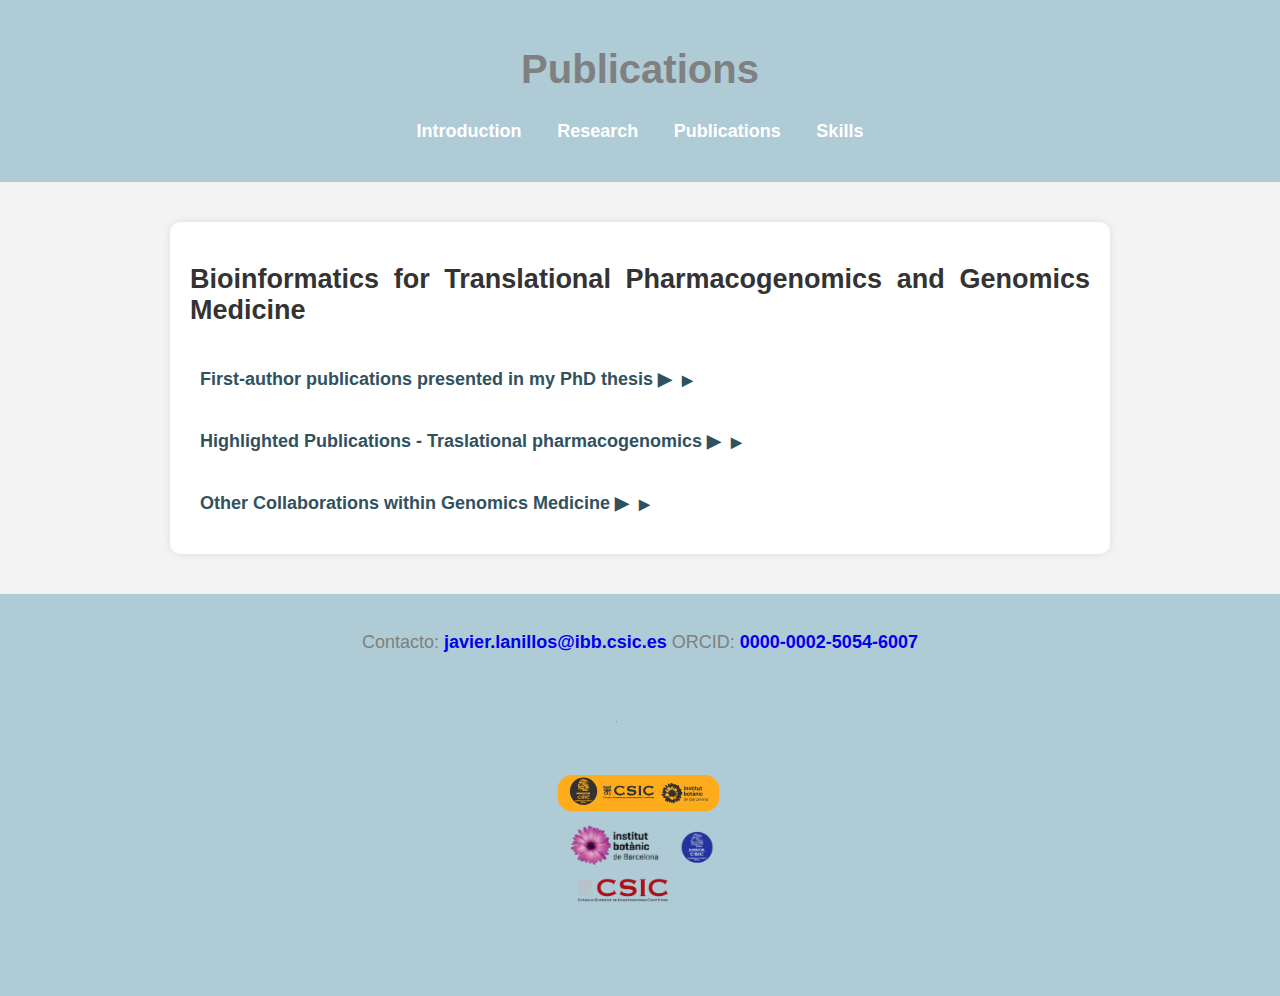
==== pages/publications.html @ 40f332c3 "publications" ====
<!DOCTYPE html>
<html lang="es">
<head>
    <meta charset="UTF-8">
    <meta name="viewport" content="width=device-width, initial-scale=1.0">
    <title>Publications - Javier Lanillos-Manchón</title>
    <link rel="stylesheet" href="../css/style.css">
    <style>
        /* Basic Dropdown Styling */
        .dropdown {
            background-color: transparent; /* Remove the green background */
            color: #30525f; /* Title color same as header */
            padding: 10px;
            cursor: pointer;
            width: 100%;
            text-align: left;
            border: none;
            font-size: 18px;
            font-weight: bold;
            margin: 10px 0;
        }

        .dropdown-content {
            display: none; /* Start hidden */
            background-color: #f4f4f4; /* Light background for dropdown */
            padding: 10px;
            border-radius: 5px;
            margin-top: 10px;
        }

        .dropdown-content article {
            margin-bottom: 20px;
        }

        .dropdown-content a {
            color: #1a1b3a;
            text-decoration: none;
        }

        .dropdown-content a:hover {
            text-decoration: underline;
        }

        /* Optional: style to indicate expanded sections */
        .expanded {
            background-color: #e7f5e7; /* Light green when expanded */
        }

        /* Add some padding to the main content */
        main {
            padding: 20px;
        }
    </style>
</head>
<body>
    <header>
        <h1>Publications</h1>
        <nav>
            <ul>
                <li><a href="../index.html">Introduction</a></li>
                <li><a href="research.html">Research</a></li>
                <li><a href="publications.html">Publications</a></li>
                <li><a href="skills.html">Skills</a></li>
            </ul>
        </nav>
    </header>

    <main>
        <section>
            <h2>Bioinformatics for Translational Pharmacogenomics and Genomics Medicine</h2>
            <!-- Dropdown for Highlighted Publications -->
            <button class="dropdown">First-author publications presented in my PhD thesis <span class="arrow">▶</span></button>
            <div class="dropdown-content">

                <article>
                    <ul>
                        <li><a href="https://www.mdpi.com/2077-0383/9/7/2082">A Novel Approach for the Identification of Pharmacogenetic Variants in MT-RNR1 through Next-Generation Sequencing Off-Target Data</a></li>
                        <p>This work proved that actionable mitochondrial DNA genetic variants can be genotyped using off-target reads from capture-hybrid technologies. A collaboration with a private company was established to accelerate this research, letting us to access a new and unexplored dataset.</p>

                    </ul>
                </article>

                <article>
                    <ul>
                        <li><a href="https://pubmed.ncbi.nlm.nih.gov/35688666/">Interrogating the Significance of PARP1 Expression and PBRM1 Mutation as Biomarkers for Predicting the Response to Atezolizumab plus Bevacizumab or to Sunitinib in Patients with Clear Cell Renal Cell Carcinoma</a></li>
                        <p>This work made use of clinical multi-omics datasets from clinical trials to explore new biomarkers for kidney cancer immunotherapy. This project highlights the engineering ability to connect dots between a new piece of clinical evidence and the possibility to test it in other datasets.</p>

                    </ul>
                </article>

                <article>
                    <ul>
                        <li><a href="https://pubmed.ncbi.nlm.nih.gov/35181665/">Clinical pharmacogenetic analysis in 5,001 individuals with diagnostic Exome Sequencing data</a></li>
                        <p>Comprehensive study of all pharmacogenes that could be clinically actionable repurposing whole exome sequencing. We established a collaboration with private company to increase the value of whole exome in the clinics. This work uncovered population pharmacogenomics data from individuals in Spain and South American countries.</p>
                    </ul>
                </article>

            </div>

            <!-- Dropdown for Highlighted Publications -->
            <button class="dropdown">Highlighted Publications - Traslational pharmacogenomics <span class="arrow">▶</span></button>
            <div class="dropdown-content">

                <article>
                    <ul>
                        <li><a href="'https://www.nature.com/articles/s43018-023-00721-w'">Mitochondrial DNA mutations drive aerobic glycolysis to enhance checkpoint blockade response in melanoma</a></li>
                        <p>As part of my 3-month visit to Reznik's lab at MSKCC, we contributed with the transcriptomics analysis of the Hartwig Medical Foundation cohort.This exemplifies the effort to uncover novel genetics insides from publicly available datasets.</p>
                    </ul>
                </article>

                <article>
                    <ul>
                        <li><a href="https://www.sciencedirect.com/science/article/pii/S1098360021024679">Prevalence of pathogenic germline variants in patients with metastatic renal cell carcinoma</a></li>
                        <p>This is a great example of the teamwork between clinicians, experimental researchers and bioinformaticians. I contrbuted with the analysis of gene panel sequencing to uncover that papillary type 2 or unknown histology patients should be screened for FH mutation.</p>

                    </ul>
                </article>

                <article>
                    <ul>
                        <li><a href="#https://www.nature.com/articles/s41379-020-0607-z">Molecular characterization of chromophobe renal cell carcinoma reveals mTOR pathway alterations in patients with poor outcome</a></li>
                        <p>This study let me learn about chRCC genetics, increase my interest on mitochondrial DNA genetics and collaborate in an experimental and clinical environment.</p>
                    </ul>
                </article>

                <article>
                    <ul>
                        <li><a href="https://pubmed.ncbi.nlm.nih.gov/31403184/">PTEN expression and mutations in TSC1, TSC2, and MTOR are associated with response to rapalogs in patients with renal cell carcinoma</a></li>
                        <p>This study let me understand the combination of histology and sequencing technologies to derive into response biomarkers in renal cancer therapy.</p>
                    </ul>
                </article>

                <article>
                    <ul>
                        <li><a href="https://pubmed.ncbi.nlm.nih.gov/37260183/">Deubiquitinase USP9X loss sensitizes renal cancer cells to mTOR inhibition</a></li>
                        <p>A key observation that few extraordinary responses were observed in patients led to detect USP9X mutations to be associated with mTOR inhibition, boosting precision medicine in these patients.</p>
                    </ul>
                </article>

                <article>
                    <ul>
                        <li><a href="https://pubmed.ncbi.nlm.nih.gov/37293154/">PBRM1 and KDM5C cooperate to define high-angiogenesis tumors and increased antiangiogenic response in renal cancer</a></li>
                        <p>Enhancing my knowledge on the role of angiogenesis in renal cancer and key driver genes associated to drug response.</p>
                    </ul>
                </article>

            </div>

            <!-- Dropdown for Other Collaborations -->
            <button class="dropdown">Other Collaborations within Genomics Medicine <span class="arrow">▶</span></button>
            <div class="dropdown-content">

                <article>
                    <ul>
                        <li><a href="https://pmc.ncbi.nlm.nih.gov/articles/PMC6691382/">Integrative multi-omics analysis identifies a prognostic miRNA signature and a targetable miR-21-3p/TSC2/mTOR axis in metastatic pheochromocytoma/paraganglioma</a></li>
                        <p>This study uncovers a miRNA signature linked to prognosis in metastatic pheochromocytoma/paraganglioma and identifies the miR-21-3p/TSC2/mTOR axis as a potential therapeutic target.</p>
                    </ul>
                </article>

                <article>
                    <ul>
                        <li><a href="https://www.nature.com/articles/s41467-023-36769-6">Genomic and immune landscape of metastatic pheochromocytoma and paraganglioma</a></li>
                        <p>This research delineates the genomic alterations and immune profiles characteristic of metastatic pheochromocytoma and paraganglioma.</p>
                    </ul>
                </article>

                <article>
                    <ul>
                        <li><a href="https://pubmed.ncbi.nlm.nih.gov/31403184/">Hsa-miR-139-5p is a prognostic thyroid cancer marker involved in HNRNPF-mediated alternative splicing</a></li>
                        <p>This article was key to understand better the genetic basis of thyroid cancer.</p>
                    </ul>
                </article>


                <article>
                    <ul>
                        <li><a href="https://pubmed.ncbi.nlm.nih.gov/34190375/">Sunitinib and Evofosfamide (TH-302) in Systemic Treatment-Naïve Patients with Grade 1/2 Metastatic Pancreatic Neuroendocrine Tumors: The GETNE-1408 Trial</a></li>
                        <p>This clinical trial evaluates the efficacy of combining Sunitinib and Evofosfamide in treatment-naïve patients with metastatic pancreatic neuroendocrine tumors.</p>
                    </ul>
                </article>

                <article>
                    <ul>
                        <li><a href="https://pubmed.ncbi.nlm.nih.gov/33182397/">Novel DNMT3A Germline Variant in a Patient with Multiple Paragangliomas and Papillary Thyroid Carcinoma</a></li>
                        <p>This case report identifies a novel germline DNMT3A mutation in a patient presenting with multiple paragangliomas and papillary thyroid carcinoma.</p>
                    </ul>
                </article>

                <article>
                    <ul>
                        <li><a href="https://pubmed.ncbi.nlm.nih.gov/32791518/">CD133 expression in medullary thyroid cancer cells identifies patients with poor prognosis</a></li>
                        <p>This research associates CD133 expression in medullary thyroid cancer cells with poorer patient outcomes.</p>
                    </ul>
                </article>


                <article>
                    <ul>
                        <li><a href="https://link.springer.com/content/pdf/10.1186/s13023-021-02079-7.pdf">Considerations on diagnosis and surveillance measures of PTEN hamartoma tumor syndrome: clinical and genetic study in a series of Spanish patients</a></li>
                        <p>This research provides insights into the diagnosis and monitoring of PTEN hamartoma tumor syndrome through a clinical and genetic study of Spanish patients.</p>
                    </ul>
                </article>


                <article>
                    <ul>
                        <li><a href="https://pubmed.ncbi.nlm.nih.gov/37139660/">DLST mutations in pheochromocytoma and paraganglioma cause proteome hyposuccinylation and metabolic remodeling</a></li>
                        <p>This research indicates that DLST mutations in pheochromocytoma and paraganglioma lead to reduced protein succinylation and metabolic changes.</p>
                    </ul>
                </article>
            </div>
        </section>
        
    </main>

    <footer>
        <p>Contacto: <a href="mailto:javier.lanillos@ibb.csic.es">javier.lanillos@ibb.csic.es</a> ORCID: <a href="https://orcid.org/0000-0002-5054-6007" target="_blank">0000-0002-5054-6007</a></p>
        <img src="../images/CSIC_LOGO.svg" alt="Kindly generated by Dr. Emilio José" style="display: block; margin: 20px auto; max-width: 200px;">
    </footer>

    <script>
        document.querySelectorAll('.dropdown').forEach(function(button) {
            button.addEventListener('click', function() {
                const content = button.nextElementSibling;
                const arrow = button.querySelector('.arrow');
                
                if (button.classList.contains('expanded')) {
                    content.style.display = "none";
                    button.classList.remove('expanded');
                    arrow.textContent = "▶"; // Right arrow when collapsed
                } else {
                    content.style.display = "block";
                    button.classList.add('expanded');
                    arrow.textContent = "▼"; // Down arrow when expanded
                }
            });
        });
    </script>
</body>
</html>
---- css/style.css ----
/* Estilos generales */
body {
    font-family: Arial, sans-serif;
    font-size: 18px;
    margin: 0;
    padding: 0;
    background-color: #f4f4f4;
    color: #333;
}

/* Encabezado */
header {
    background: #AFCBD5;
    color: gray;
    padding: 20px;
    text-align: center;
    font-size: 20px;
}

nav ul {
    list-style: none;
    padding: 0;
    text-align: center;
}

nav ul li {
    display: inline;
    margin: 0 15px;
}

nav ul li a {
    color: white;
    text-decoration: none;
    font-weight: bold;
    font-size: 18px;
}

/* Estilos para todos los enlaces */
a {
    text-decoration: none;
    font-weight: bold;
    font-size: 18px;
}

/* Sección principal */
main {
    max-width: 900px;
    margin: 40px auto;
    padding: 30px;
    background: white;
    border-radius: 10px;
    box-shadow: 0px 0px 10px rgba(0, 0, 0, 0.1);
    font-size: 18px;
    text-align: justify;
}

#presentacion {
    position: relative;
    text-align: justify;
}

#presentacion img {
    max-width: 200px;
    height: auto;
    border-radius: 10px;
    float: right;
    margin: 20px;
}

/* Formulario de contacto */
form label, 
form input, 
form textarea, 
form button {
    display: block;
    width: 100%;
    margin-bottom: 10px;
}

form textarea {
    width: calc(100% - 10px);
    height: 150px;
}

form button {
    width: auto;
}

/* Pie de página */
footer {
    text-align: center;
    padding: 20px;
    background: #AFCBD5;
    color: gray;
    margin-top: 40px;
}

main ul li {
    margin-bottom: 10px; /* Adds space between bullet points */
}

.dropdown::after {
    content: "▶"; /* Right arrow */
    font-size: 14px;
    margin-left: 10px;
    transition: transform 0.3s ease;
    display: inline-block;
}

.dropdown.expanded::after {
    transform: rotate(90deg); /* Downward arrow when expanded */
}
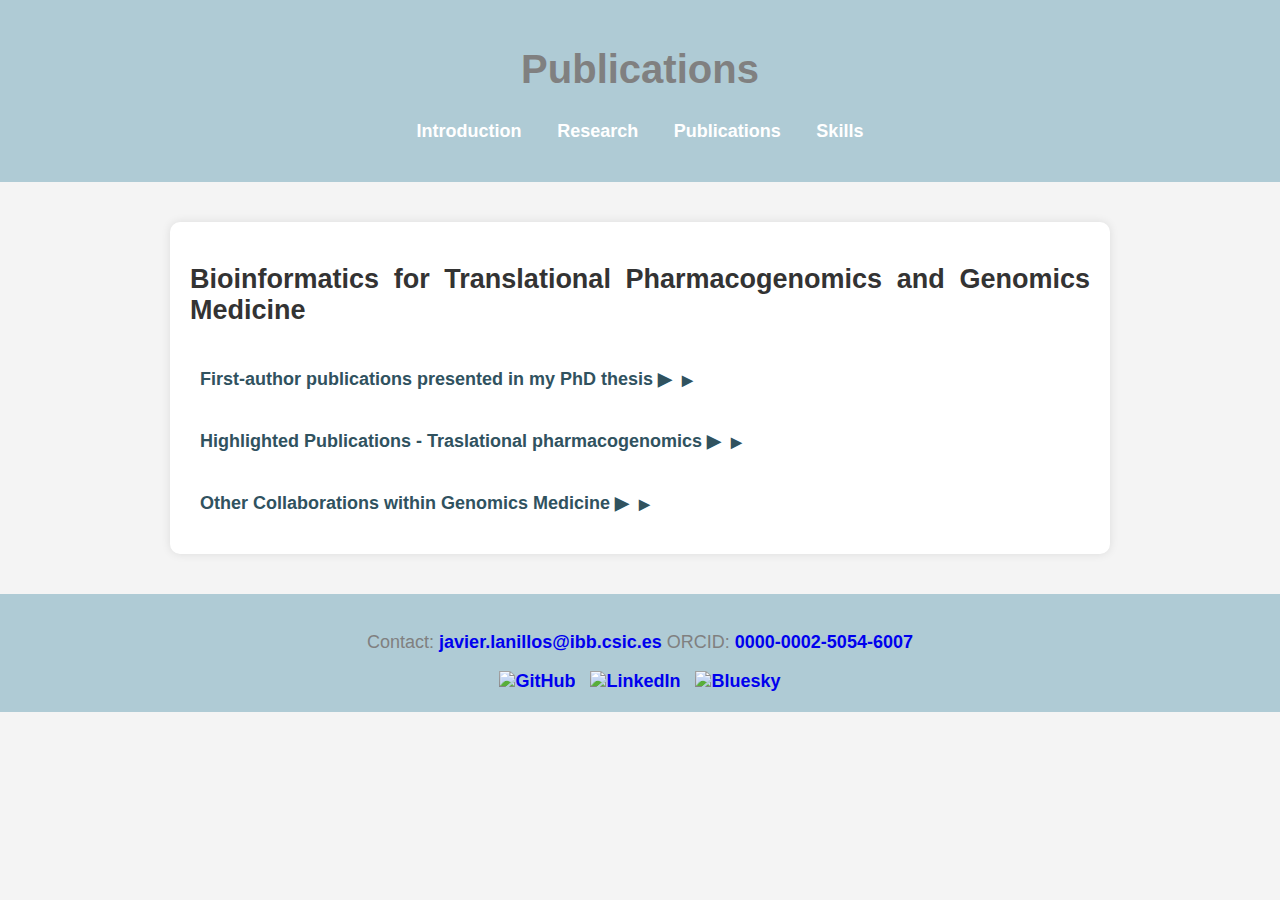
==== commit 983ec58a: "logos" ====
--- a/pages/publications.html
+++ b/pages/publications.html
@@ -82,16 +82,16 @@
 
                 <article>
                     <ul>
+                        <li><a href="https://pubmed.ncbi.nlm.nih.gov/35181665/">Clinical pharmacogenetic analysis in 5,001 individuals with diagnostic Exome Sequencing data</a></li>
+                        <p>Comprehensive study of all pharmacogenes that could be clinically actionable repurposing whole exome sequencing. We established a collaboration with private company to increase the value of whole exome in the clinics. This work uncovered population pharmacogenomics data from individuals in Spain and South American countries.</p>
+                    </ul>
+                </article>
+
+                <article>
+                    <ul>
                         <li><a href="https://pubmed.ncbi.nlm.nih.gov/35688666/">Interrogating the Significance of PARP1 Expression and PBRM1 Mutation as Biomarkers for Predicting the Response to Atezolizumab plus Bevacizumab or to Sunitinib in Patients with Clear Cell Renal Cell Carcinoma</a></li>
                         <p>This work made use of clinical multi-omics datasets from clinical trials to explore new biomarkers for kidney cancer immunotherapy. This project highlights the engineering ability to connect dots between a new piece of clinical evidence and the possibility to test it in other datasets.</p>
 
-                    </ul>
-                </article>
-
-                <article>
-                    <ul>
-                        <li><a href="https://pubmed.ncbi.nlm.nih.gov/35181665/">Clinical pharmacogenetic analysis in 5,001 individuals with diagnostic Exome Sequencing data</a></li>
-                        <p>Comprehensive study of all pharmacogenes that could be clinically actionable repurposing whole exome sequencing. We established a collaboration with private company to increase the value of whole exome in the clinics. This work uncovered population pharmacogenomics data from individuals in Spain and South American countries.</p>
                     </ul>
                 </article>
 
@@ -214,9 +214,24 @@
     </main>
 
     <footer>
-        <p>Contacto: <a href="mailto:javier.lanillos@ibb.csic.es">javier.lanillos@ibb.csic.es</a> ORCID: <a href="https://orcid.org/0000-0002-5054-6007" target="_blank">0000-0002-5054-6007</a></p>
-        <img src="../images/CSIC_LOGO.svg" alt="Kindly generated by Dr. Emilio José" style="display: block; margin: 20px auto; max-width: 200px;">
-    </footer>
+        <p>Contact: 
+            <a href="mailto:javier.lanillos@ibb.csic.es">javier.lanillos@ibb.csic.es</a>  
+            ORCID: <a href="https://orcid.org/0000-0002-5054-6007" target="_blank">0000-0002-5054-6007</a>
+        </p>
+    
+        <!-- Social Media Icons -->
+        <div class="social-icons">
+            <a href="https://github.com/your-github-username" target="_blank">
+                <img src="images/github-icon.png" alt="GitHub" class="icon">
+            </a>
+            <a href="https://www.linkedin.com/in/your-linkedin-profile/" target="_blank">
+                <img src="images/linkedin-icon.png" alt="LinkedIn" class="icon">
+            </a>
+            <a href="https://bsky.app/profile/your-bluesky-username" target="_blank">
+                <img src="images/bluesky-icon.png" alt="Bluesky" class="icon">
+            </a>
+        </div>
+
 
     <script>
         document.querySelectorAll('.dropdown').forEach(function(button) {
--- a/css/style.css
+++ b/css/style.css
@@ -109,4 +109,25 @@
 
 .dropdown.expanded::after {
     transform: rotate(90deg); /* Downward arrow when expanded */
+}
+
+.social-icons {
+    display: flex;
+    justify-content: center;
+    gap: 15px; /* Space between icons */
+    margin-top: 10px;
+}
+
+.social-icons a {
+    display: inline-block;
+}
+
+.icon {
+    width: 30px; /* Adjust size */
+    height: auto;
+    transition: transform 0.3s ease;
+}
+
+.icon:hover {
+    transform: scale(1.2); /* Slight zoom effect on hover */
 }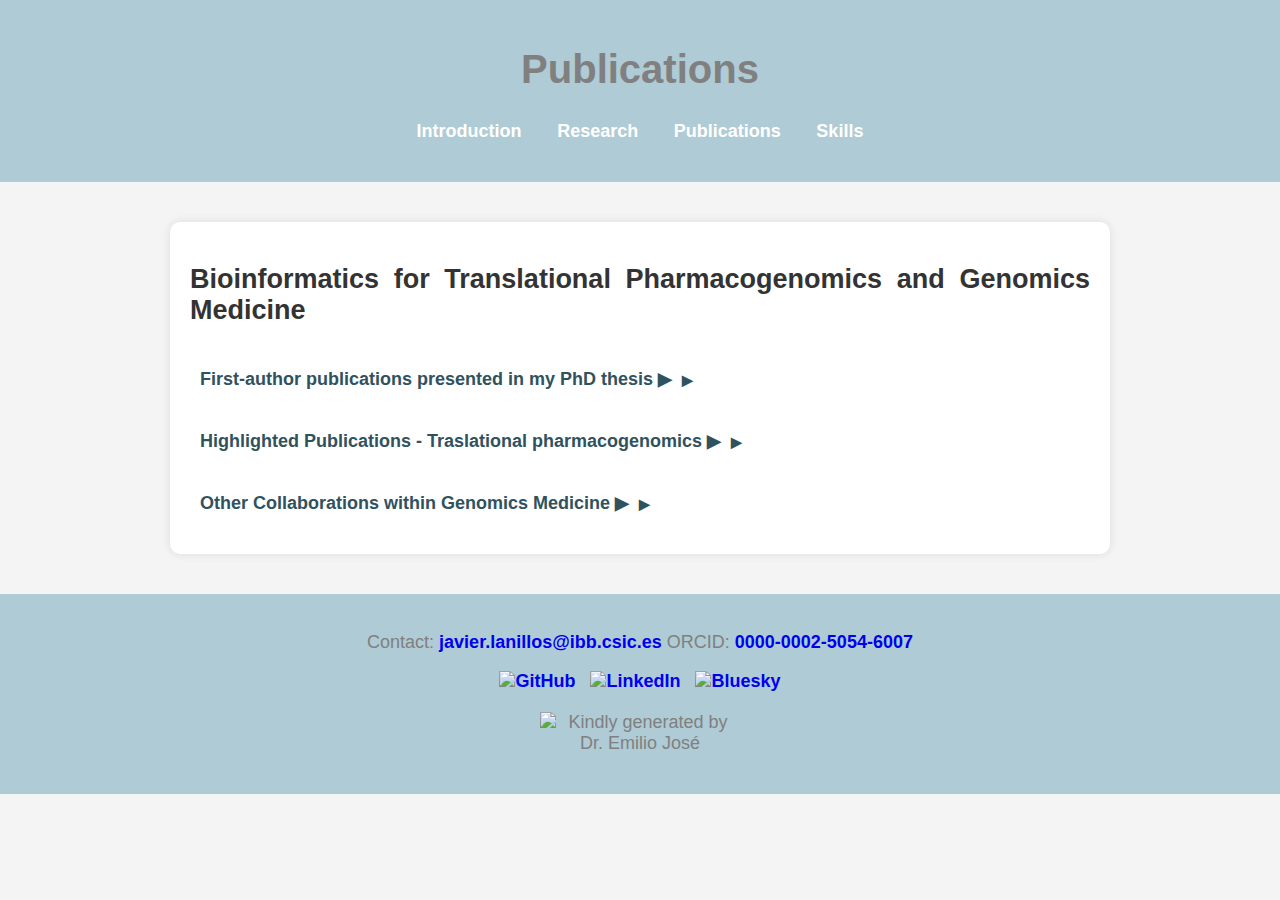
==== commit 22bafac3: "footer" ====
--- a/pages/publications.html
+++ b/pages/publications.html
@@ -221,17 +221,20 @@
     
         <!-- Social Media Icons -->
         <div class="social-icons">
-            <a href="https://github.com/your-github-username" target="_blank">
+            <a href="https://github.com/jlanillos" target="_blank">
                 <img src="images/github-icon.png" alt="GitHub" class="icon">
             </a>
-            <a href="https://www.linkedin.com/in/your-linkedin-profile/" target="_blank">
+            <a href="https://www.linkedin.com/in/javier-lanillos-manchón-837ab096/" target="_blank">
                 <img src="images/linkedin-icon.png" alt="LinkedIn" class="icon">
             </a>
-            <a href="https://bsky.app/profile/your-bluesky-username" target="_blank">
+            <a href="https://bsky.app/profile/jlanillos.bsky.social" target="_blank">
                 <img src="images/bluesky-icon.png" alt="Bluesky" class="icon">
             </a>
         </div>
-
+    
+        <img src="images/CSIC_LOGO.svg" alt="Kindly generated by Dr. Emilio José" style="display: block; margin: 20px auto; max-width: 200px;">
+    </footer>
+ 
 
     <script>
         document.querySelectorAll('.dropdown').forEach(function(button) {
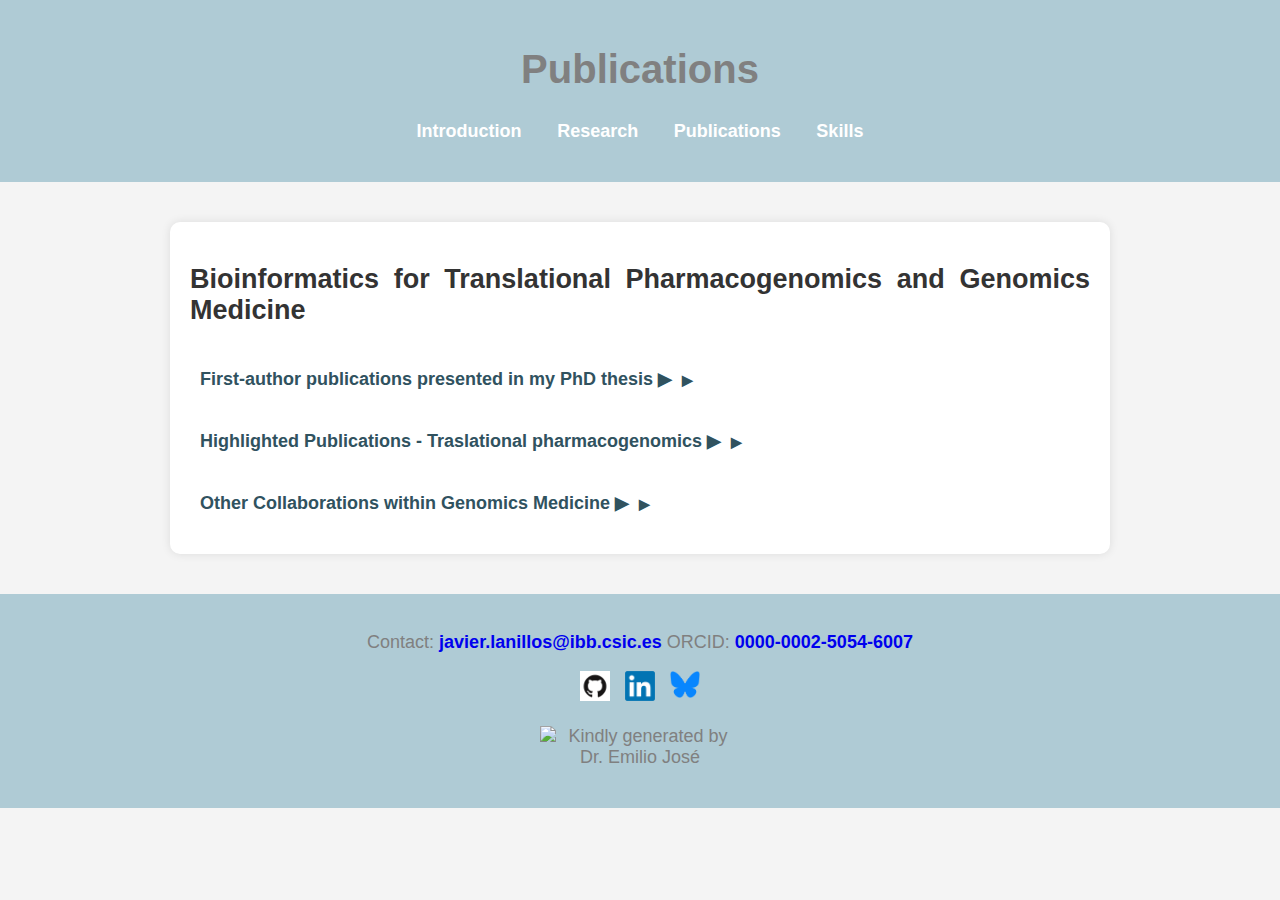
==== commit 5e7a49d3: "logos" ====
--- a/pages/publications.html
+++ b/pages/publications.html
@@ -222,13 +222,13 @@
         <!-- Social Media Icons -->
         <div class="social-icons">
             <a href="https://github.com/jlanillos" target="_blank">
-                <img src="images/github-icon.png" alt="GitHub" class="icon">
+                <img src="../images/github-icon.png" alt="GitHub" class="icon">
             </a>
             <a href="https://www.linkedin.com/in/javier-lanillos-manchón-837ab096/" target="_blank">
-                <img src="images/linkedin-icon.png" alt="LinkedIn" class="icon">
+                <img src="../images/linkedin-icon.png" alt="LinkedIn" class="icon">
             </a>
             <a href="https://bsky.app/profile/jlanillos.bsky.social" target="_blank">
-                <img src="images/bluesky-icon.png" alt="Bluesky" class="icon">
+                <img src="../images/bluesky-icon.png" alt="Bluesky" class="icon">
             </a>
         </div>
     
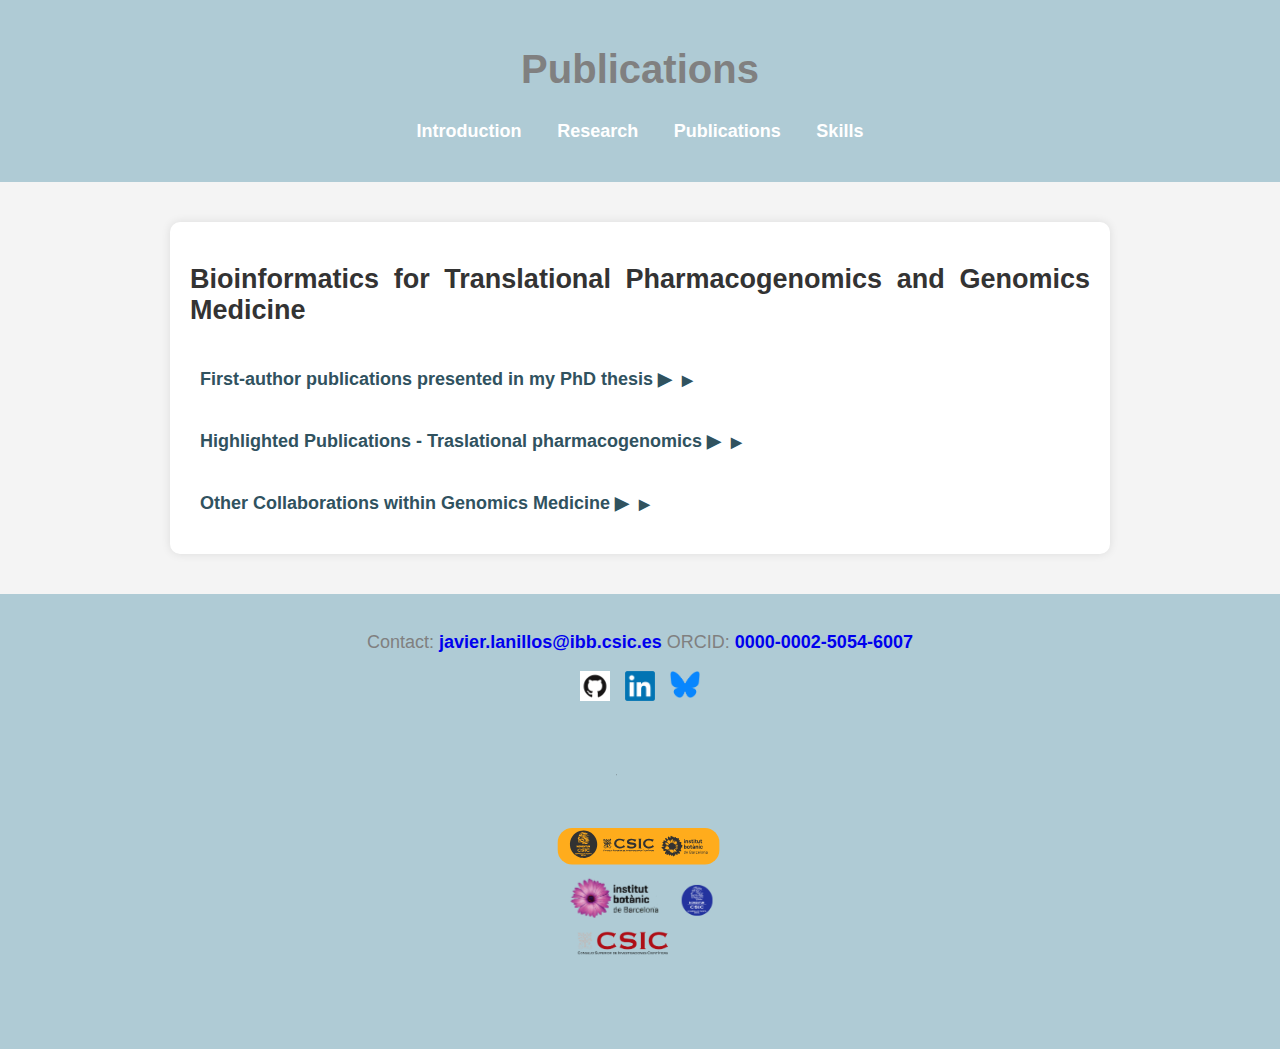
==== commit d74a2ad0: "logos" ====
--- a/pages/publications.html
+++ b/pages/publications.html
@@ -232,7 +232,7 @@
             </a>
         </div>
     
-        <img src="images/CSIC_LOGO.svg" alt="Kindly generated by Dr. Emilio José" style="display: block; margin: 20px auto; max-width: 200px;">
+        <img src="../images/CSIC_LOGO.svg" alt="Kindly generated by Dr. Emilio José" style="display: block; margin: 20px auto; max-width: 200px;">
     </footer>
  
 
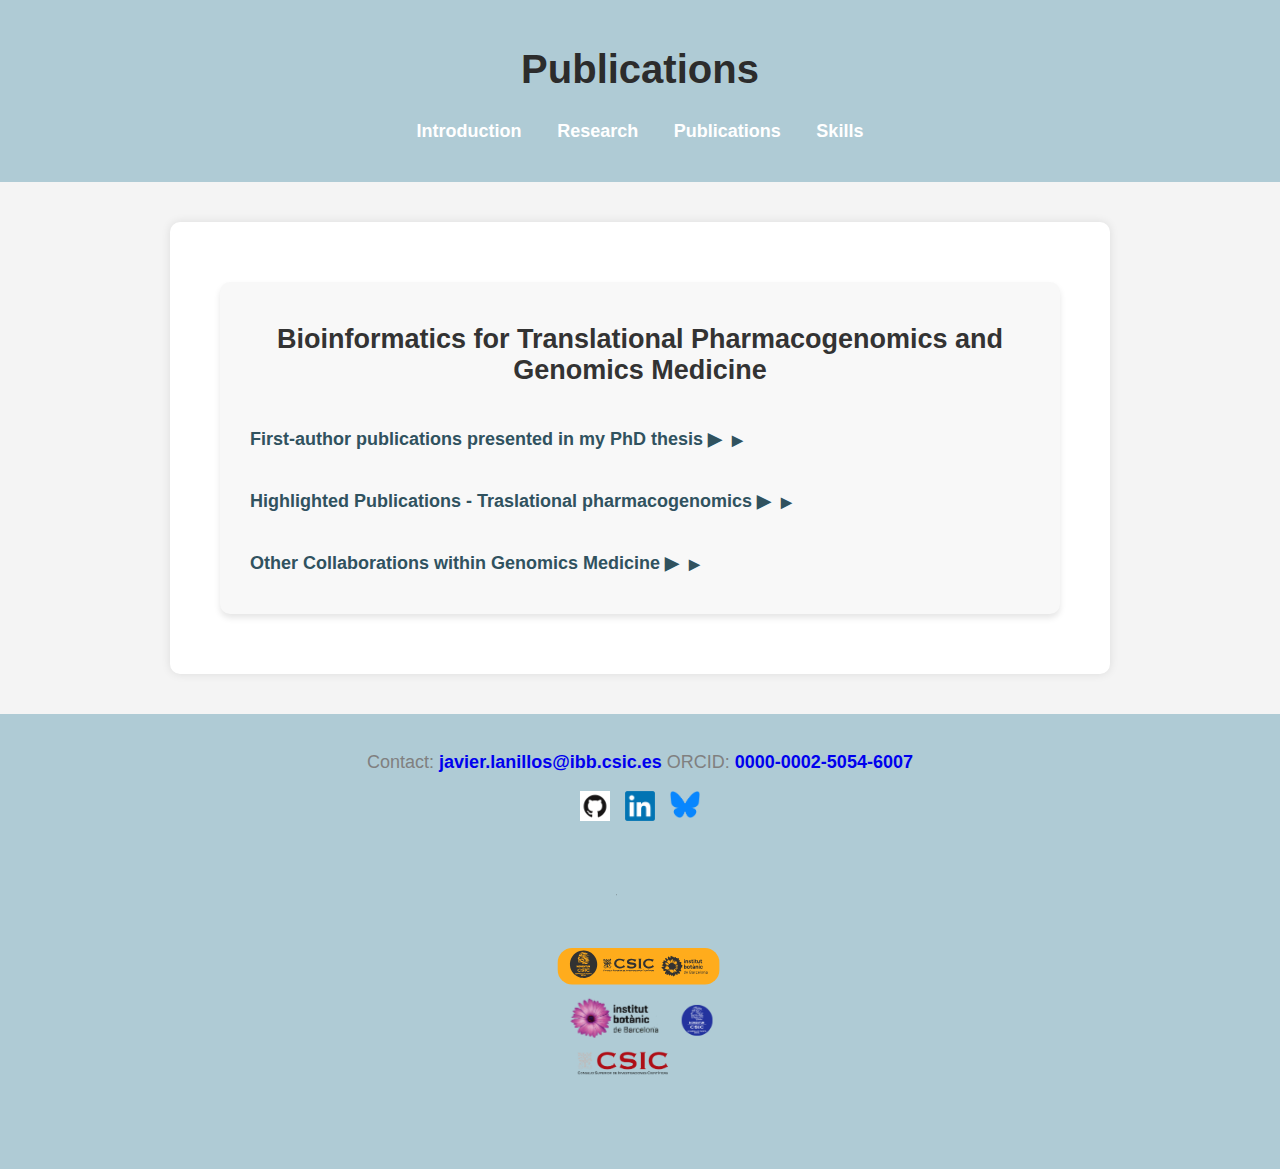
==== commit e79e3949: "review" ====
--- a/pages/publications.html
+++ b/pages/publications.html
@@ -90,7 +90,7 @@
                 <article>
                     <ul>
                         <li><a href="https://pubmed.ncbi.nlm.nih.gov/35688666/">Interrogating the Significance of PARP1 Expression and PBRM1 Mutation as Biomarkers for Predicting the Response to Atezolizumab plus Bevacizumab or to Sunitinib in Patients with Clear Cell Renal Cell Carcinoma</a></li>
-                        <p>This work made use of clinical multi-omics datasets from clinical trials to explore new biomarkers for kidney cancer immunotherapy. This project highlights the engineering ability to connect dots between a new piece of clinical evidence and the possibility to test it in other datasets.</p>
+                        <p>This work made use of clinical multi-omics datasets from clinical trials to explore new biomarkers for kidney cancer immunotherapy. This project exemplifies an agile response to emerging pieces of clinical evidence.</p>
 
                     </ul>
                 </article>
@@ -104,7 +104,7 @@
                 <article>
                     <ul>
                         <li><a href="'https://www.nature.com/articles/s43018-023-00721-w'">Mitochondrial DNA mutations drive aerobic glycolysis to enhance checkpoint blockade response in melanoma</a></li>
-                        <p>As part of my 3-month visit to Reznik's lab at MSKCC, we contributed with the transcriptomics analysis of the Hartwig Medical Foundation cohort.This exemplifies the effort to uncover novel genetics insides from publicly available datasets.</p>
+                        <p>As part of my 3-month visit to Reznik's lab at MSKCC, we contributed with the transcriptomics analysis of the Hartwig Medical Foundation cohort.This exemplifies the effort to uncover novel molecular oncology insides from publicly available datasets.</p>
                     </ul>
                 </article>
 
--- a/css/style.css
+++ b/css/style.css
@@ -1,4 +1,4 @@
-/* Estilos generales */
+/* General styles */
 body {
     font-family: Arial, sans-serif;
     font-size: 18px;
@@ -8,10 +8,10 @@
     color: #333;
 }
 
-/* Encabezado */
+/* Header */
 header {
     background: #AFCBD5;
-    color: gray;
+    color: rgb(44, 44, 44);
     padding: 20px;
     text-align: center;
     font-size: 20px;
@@ -35,14 +35,14 @@
     font-size: 18px;
 }
 
-/* Estilos para todos los enlaces */
+/* Hyperlink styles */
 a {
     text-decoration: none;
     font-weight: bold;
     font-size: 18px;
 }
 
-/* Sección principal */
+/* Main */
 main {
     max-width: 900px;
     margin: 40px auto;
@@ -67,7 +67,7 @@
     margin: 20px;
 }
 
-/* Formulario de contacto */
+/* Contact */
 form label, 
 form input, 
 form textarea, 
@@ -86,7 +86,7 @@
     width: auto;
 }
 
-/* Pie de página */
+/* Footer */
 footer {
     text-align: center;
     padding: 20px;
@@ -130,4 +130,30 @@
 
 .icon:hover {
     transform: scale(1.2); /* Slight zoom effect on hover */
-}+}
+
+
+/* Style for sections */
+main section {
+    margin: 40px auto;  /* Adds space above and below each section */
+    padding: 20px;       /* Adds space inside each section */
+    border-radius: 10px; /* Optional: rounded corners */
+    background-color: #f8f8f8; /* Light gray background */
+    box-shadow: 0px 4px 6px rgba(0, 0, 0, 0.1); /* Subtle shadow */
+    max-width: 800px; /* Adjust width for readability */
+}
+
+/* Center text headers */
+main section h2 {
+    text-align: center;
+    color: #333; /* Dark gray */
+}
+
+/* Improve list readability */
+main section ul {
+    padding-left: 20px;
+}
+
+main section ul li {
+    margin-bottom: 10px; /* Space between list items */
+}
